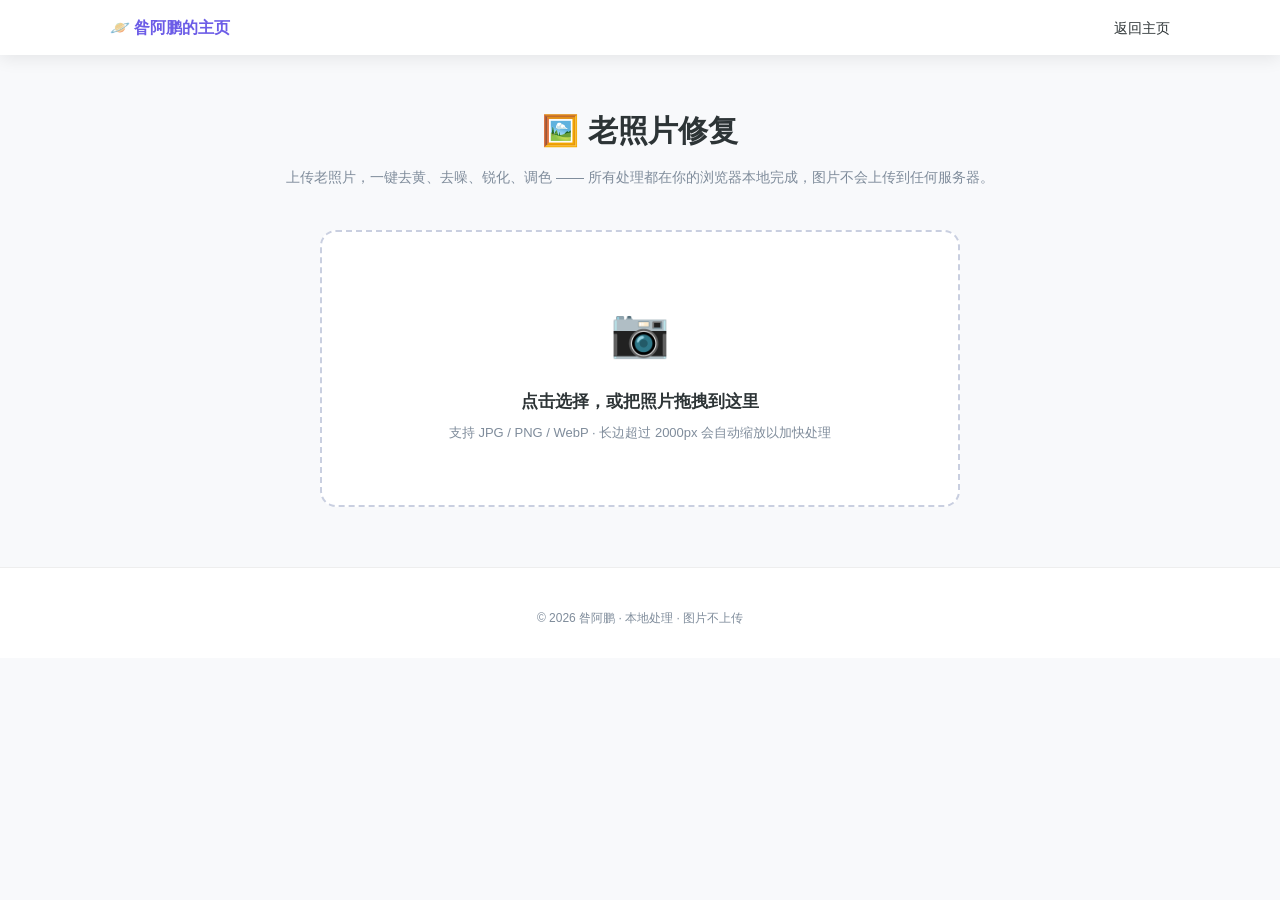
==== photo-restore/index.html @ b531836f "新增老照片修复工具页并加入主页入口" ====
<!DOCTYPE html>
<html lang="zh-CN">
<head>
  <meta charset="UTF-8" />
  <meta name="viewport" content="width=device-width, initial-scale=1.0" />
  <title>老照片修复 · 昝阿鹏的主页</title>
  <link rel="stylesheet" href="style.css" />
</head>
<body>

  <!-- ====== 顶部导航 ====== -->
  <nav class="nav">
    <div class="container nav-inner">
      <a class="logo" href="../index.html">🪐 昝阿鹏的主页</a>
      <div class="nav-links">
        <a href="../index.html">返回主页</a>
      </div>
    </div>
  </nav>

  <!-- ====== 页面标题 ====== -->
  <header class="page-head">
    <h1>🖼️ 老照片修复</h1>
    <p class="subtitle">上传老照片，一键去黄、去噪、锐化、调色 —— 所有处理都在你的浏览器本地完成，图片不会上传到任何服务器。</p>
  </header>

  <main class="container">
    <!-- 上传区 -->
    <div id="dropzone" class="dropzone">
      <div class="dz-icon">📷</div>
      <p class="dz-title">点击选择，或把照片拖拽到这里</p>
      <p class="dz-hint">支持 JPG / PNG / WebP · 长边超过 2000px 会自动缩放以加快处理</p>
      <input type="file" id="fileInput" accept="image/*" hidden />
    </div>

    <!-- 编辑区（上传后显示） -->
    <div id="workspace" class="workspace hidden">
      <div class="stage-wrap">
        <div class="stage">
          <canvas id="stage" width="0" height="0"></canvas>
          <div id="busy" class="busy hidden">处理中…</div>
        </div>
      </div>

      <aside class="panel">
        <div class="btn-row">
          <button id="autoBtn" class="btn primary">✨ 自动修复</button>
          <button id="resetBtn" class="btn">↺ 重置</button>
        </div>

        <div class="control">
          <label>去黄 / 色温 <span id="temperatureVal" class="val">0</span></label>
          <input type="range" id="temperature" min="-100" max="100" value="0" />
        </div>
        <div class="control">
          <label>亮度 <span id="brightnessVal" class="val">0</span></label>
          <input type="range" id="brightness" min="-100" max="100" value="0" />
        </div>
        <div class="control">
          <label>对比度 <span id="contrastVal" class="val">0</span></label>
          <input type="range" id="contrast" min="-100" max="100" value="0" />
        </div>
        <div class="control">
          <label>饱和度 <span id="saturationVal" class="val">0</span></label>
          <input type="range" id="saturation" min="-100" max="100" value="0" />
        </div>
        <div class="control">
          <label>去噪 <span id="denoiseVal" class="val">0</span></label>
          <input type="range" id="denoise" min="0" max="100" value="0" />
        </div>
        <div class="control">
          <label>锐化 <span id="sharpenVal" class="val">0</span></label>
          <input type="range" id="sharpen" min="0" max="100" value="0" />
        </div>

        <div class="btn-row">
          <button id="changeBtn" class="btn ghost">🖼 换一张照片</button>
          <button id="compareBtn" class="btn ghost">👁 按住看原图</button>
        </div>
        <button id="downloadBtn" class="btn primary wide">⬇ 下载修复结果（PNG）</button>

        <p class="note">提示：先点「自动修复」找感觉，再用滑杆微调；多张照片之间可以切换对比效果。</p>
      </aside>
    </div>
  </main>

  <!-- ====== 底部 ====== -->
  <footer class="footer">
    <div class="container">
      <p class="copyright">© <span id="year"></span> 昝阿鹏 · 本地处理 · 图片不上传</p>
    </div>
  </footer>

  <script src="app.js"></script>
</body>
</html>
---- photo-restore/style.css ----
/* ====== 与主页保持一致的全局基础样式 ====== */
* {
  margin: 0;
  padding: 0;
  box-sizing: border-box;
}

:root {
  --main-color: #6c5ce7;
  --bg-color: #f8f9fb;
  --card-bg: #ffffff;
  --text-color: #2d3436;
  --text-light: #7f8c9b;
  --shadow: 0 4px 16px rgba(0, 0, 0, 0.08);
}

body {
  font-family: "PingFang SC", "Microsoft YaHei", -apple-system, sans-serif;
  background: var(--bg-color);
  color: var(--text-color);
  line-height: 1.7;
}

.container {
  max-width: 1100px;
  margin: 0 auto;
  padding: 0 20px;
}

.hidden {
  display: none !important;
}

/* ====== 顶部导航 ====== */
.nav {
  background: var(--card-bg);
  box-shadow: var(--shadow);
  position: sticky;
  top: 0;
  z-index: 10;
}

.nav-inner {
  display: flex;
  justify-content: space-between;
  align-items: center;
  padding: 14px 20px;
}

.logo {
  font-weight: bold;
  color: var(--main-color);
  text-decoration: none;
}

.nav-links a {
  color: var(--text-color);
  text-decoration: none;
  margin-left: 20px;
  font-size: 14px;
}

.nav-links a:hover {
  color: var(--main-color);
}

/* ====== 页面标题 ====== */
.page-head {
  text-align: center;
  padding: 50px 20px 10px;
}

.page-head h1 {
  font-size: 30px;
}

.subtitle {
  color: var(--text-light);
  margin-top: 10px;
  font-size: 14px;
}

/* ====== 上传区 ====== */
.dropzone {
  margin: 30px auto 60px;
  max-width: 640px;
  background: var(--card-bg);
  border: 2px dashed #c9cfe0;
  border-radius: 16px;
  text-align: center;
  padding: 60px 30px;
  cursor: pointer;
  transition: border-color 0.2s ease, background 0.2s ease;
}

.dropzone:hover,
.dropzone.dragover {
  border-color: var(--main-color);
  background: #f4f3ff;
}

.dz-icon {
  font-size: 48px;
}

.dz-title {
  margin-top: 14px;
  font-size: 17px;
  font-weight: bold;
}

.dz-hint {
  margin-top: 6px;
  font-size: 13px;
  color: var(--text-light);
}

/* ====== 编辑区 ====== */
.workspace {
  display: grid;
  grid-template-columns: 1fr 300px;
  gap: 24px;
  margin-top: 26px;
  padding-bottom: 60px;
}

.stage-wrap {
  min-width: 0;
}

.stage {
  position: relative;
  background: #232a35;
  border-radius: 14px;
  min-height: 320px;
  display: flex;
  align-items: center;
  justify-content: center;
  padding: 16px;
  overflow: hidden;
}

.stage canvas {
  max-width: 100%;
  max-height: 70vh;
  border-radius: 8px;
  box-shadow: 0 6px 24px rgba(0, 0, 0, 0.35);
}

.busy {
  position: absolute;
  inset: 0;
  display: flex;
  align-items: center;
  justify-content: center;
  background: rgba(0, 0, 0, 0.55);
  color: #fff;
  font-size: 15px;
  letter-spacing: 2px;
}

/* ====== 控制面板 ====== */
.panel {
  display: flex;
  flex-direction: column;
  gap: 14px;
}

.btn-row {
  display: flex;
  gap: 10px;
}

.btn {
  flex: 1;
  border: 1px solid #d5d9e6;
  background: var(--card-bg);
  color: var(--text-color);
  border-radius: 10px;
  padding: 10px 0;
  font-size: 14px;
  cursor: pointer;
  transition: transform 0.1s ease, box-shadow 0.2s ease;
}

.btn:hover {
  transform: translateY(-1px);
  box-shadow: var(--shadow);
}

.btn:active {
  transform: translateY(0);
}

.btn.primary {
  background: var(--main-color);
  border-color: var(--main-color);
  color: #fff;
  font-weight: bold;
}

.btn.ghost {
  background: transparent;
  color: var(--main-color);
  border-color: var(--main-color);
}

.btn.wide {
  width: 100%;
  flex: none;
}

.control label {
  display: flex;
  justify-content: space-between;
  font-size: 14px;
  margin-bottom: 4px;
}

.control .val {
  color: var(--main-color);
  font-weight: bold;
  font-size: 13px;
}

input[type="range"] {
  width: 100%;
  accent-color: var(--main-color);
  cursor: pointer;
}

.note {
  font-size: 12px;
  color: var(--text-light);
}

/* ====== 底部 ====== */
.footer {
  background: var(--card-bg);
  border-top: 1px solid #eee;
  text-align: center;
  padding: 30px 20px;
  font-size: 14px;
  color: var(--text-light);
}

.copyright {
  margin-top: 10px;
  font-size: 12px;
}

/* ====== 手机适配 ====== */
@media (max-width: 800px) {
  .workspace {
    grid-template-columns: 1fr;
  }
  .page-head {
    padding: 40px 20px 10px;
  }
  .dropzone {
    padding: 40px 20px;
  }
}
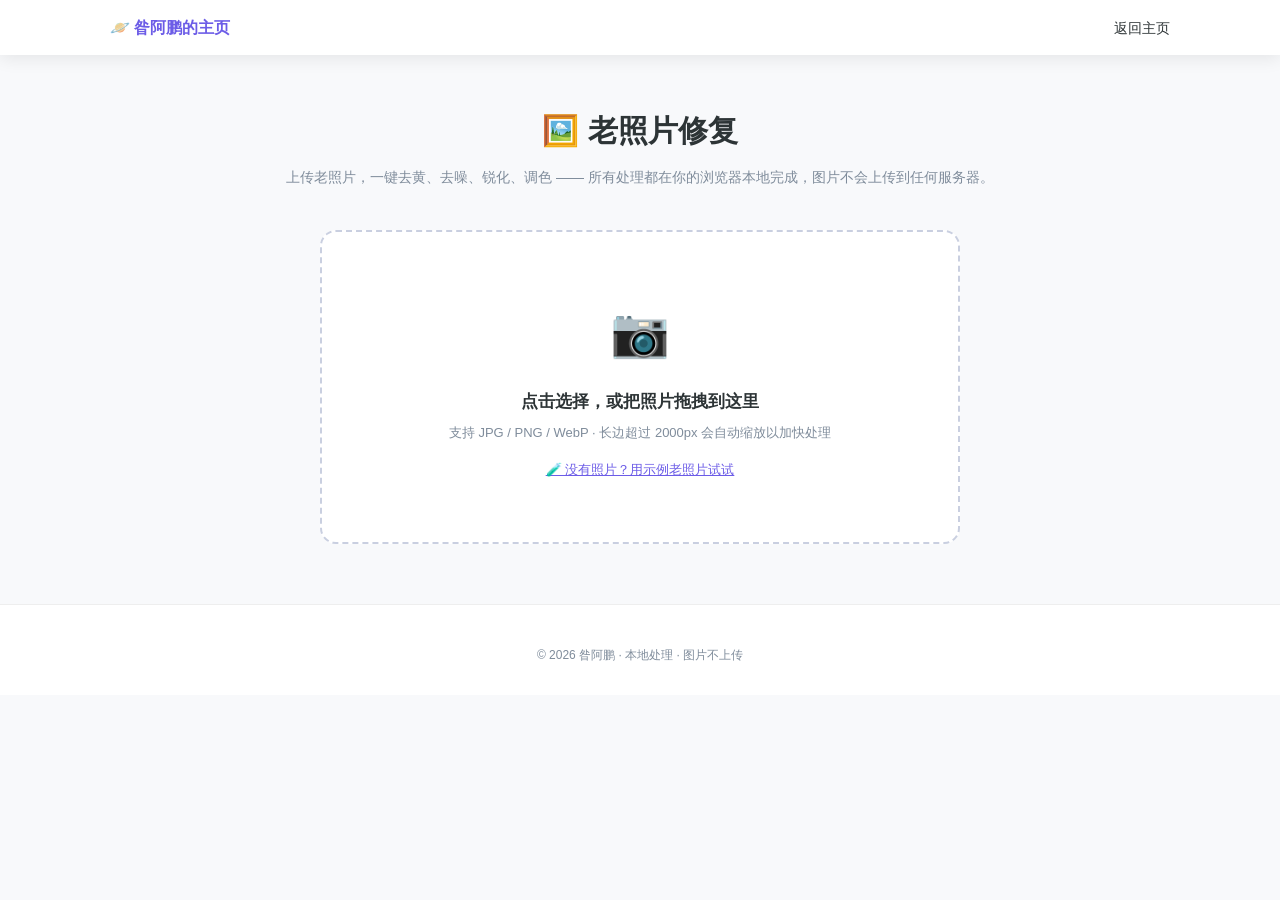
==== commit 566bb8ac: "老照片修复：新增清晰度与效果强度，内置示例照片与预设" ====
--- a/photo-restore/index.html
+++ b/photo-restore/index.html
@@ -30,6 +30,7 @@
       <div class="dz-icon">📷</div>
       <p class="dz-title">点击选择，或把照片拖拽到这里</p>
       <p class="dz-hint">支持 JPG / PNG / WebP · 长边超过 2000px 会自动缩放以加快处理</p>
+      <button id="demoBtn" class="dz-demo">🧪 没有照片？用示例老照片试试</button>
       <input type="file" id="fileInput" accept="image/*" hidden />
     </div>
 
@@ -46,6 +47,15 @@
         <div class="btn-row">
           <button id="autoBtn" class="btn primary">✨ 自动修复</button>
           <button id="resetBtn" class="btn">↺ 重置</button>
+        </div>
+
+        <label class="check">
+          <input type="checkbox" id="levelsCtl" /> 增强色阶（自动拉伸明暗范围）
+        </label>
+
+        <div class="control">
+          <label>效果强度 <span id="intensityVal" class="val">100%</span></label>
+          <input type="range" id="intensity" min="0" max="200" step="5" value="100" />
         </div>
 
         <div class="control">
@@ -65,6 +75,10 @@
           <input type="range" id="saturation" min="-100" max="100" value="0" />
         </div>
         <div class="control">
+          <label>清晰度 <span id="clarityVal" class="val">0</span></label>
+          <input type="range" id="clarity" min="0" max="100" value="0" />
+        </div>
+        <div class="control">
           <label>去噪 <span id="denoiseVal" class="val">0</span></label>
           <input type="range" id="denoise" min="0" max="100" value="0" />
         </div>
@@ -74,12 +88,19 @@
         </div>
 
         <div class="btn-row">
-          <button id="changeBtn" class="btn ghost">🖼 换一张照片</button>
-          <button id="compareBtn" class="btn ghost">👁 按住看原图</button>
+          <button id="presetBwBtn" class="btn ghost small">黑白</button>
+          <button id="presetVividBtn" class="btn ghost small">鲜艳</button>
+          <button id="presetRetroBtn" class="btn ghost small">复古</button>
         </div>
+
+        <div class="btn-row">
+          <button id="compareBtn" class="btn ghost">⇄ 前后对比</button>
+          <button id="changeBtn" class="btn ghost">🖼 换一张</button>
+        </div>
+        <button id="holdBtn" class="btn ghost wide">👁 按住看原图</button>
         <button id="downloadBtn" class="btn primary wide">⬇ 下载修复结果（PNG）</button>
 
-        <p class="note">提示：先点「自动修复」找感觉，再用滑杆微调；多张照片之间可以切换对比效果。</p>
+        <p class="note">提示：上传后已自动修复，点「前后对比」拖分隔线看差异；觉得不够猛就把「效果强度」拉高。预设：黑白 / 鲜艳 / 复古。</p>
       </aside>
     </div>
   </main>
--- a/photo-restore/style.css
+++ b/photo-restore/style.css
@@ -210,6 +210,25 @@
   flex: none;
 }
 
+.btn.small {
+  padding: 7px 0;
+  font-size: 12px;
+}
+
+.dz-demo {
+  margin-top: 16px;
+  background: none;
+  border: none;
+  color: var(--main-color);
+  font-size: 13px;
+  text-decoration: underline;
+  cursor: pointer;
+}
+
+.dz-demo:hover {
+  color: #5749c9;
+}
+
 .control label {
   display: flex;
   justify-content: space-between;
@@ -247,6 +266,34 @@
 .copyright {
   margin-top: 10px;
   font-size: 12px;
+}
+
+/* ====== 前后对比 & 控件补充 ====== */
+.check {
+  display: flex;
+  align-items: center;
+  gap: 8px;
+  font-size: 14px;
+}
+
+.check input {
+  width: auto;
+  accent-color: var(--main-color);
+}
+
+.btn.active {
+  background: var(--main-color);
+  border-color: var(--main-color);
+  color: #fff;
+  font-weight: bold;
+}
+
+.stage canvas {
+  touch-action: none;
+}
+
+.workspace.comparing .stage canvas {
+  cursor: ew-resize;
 }
 
 /* ====== 手机适配 ====== */
